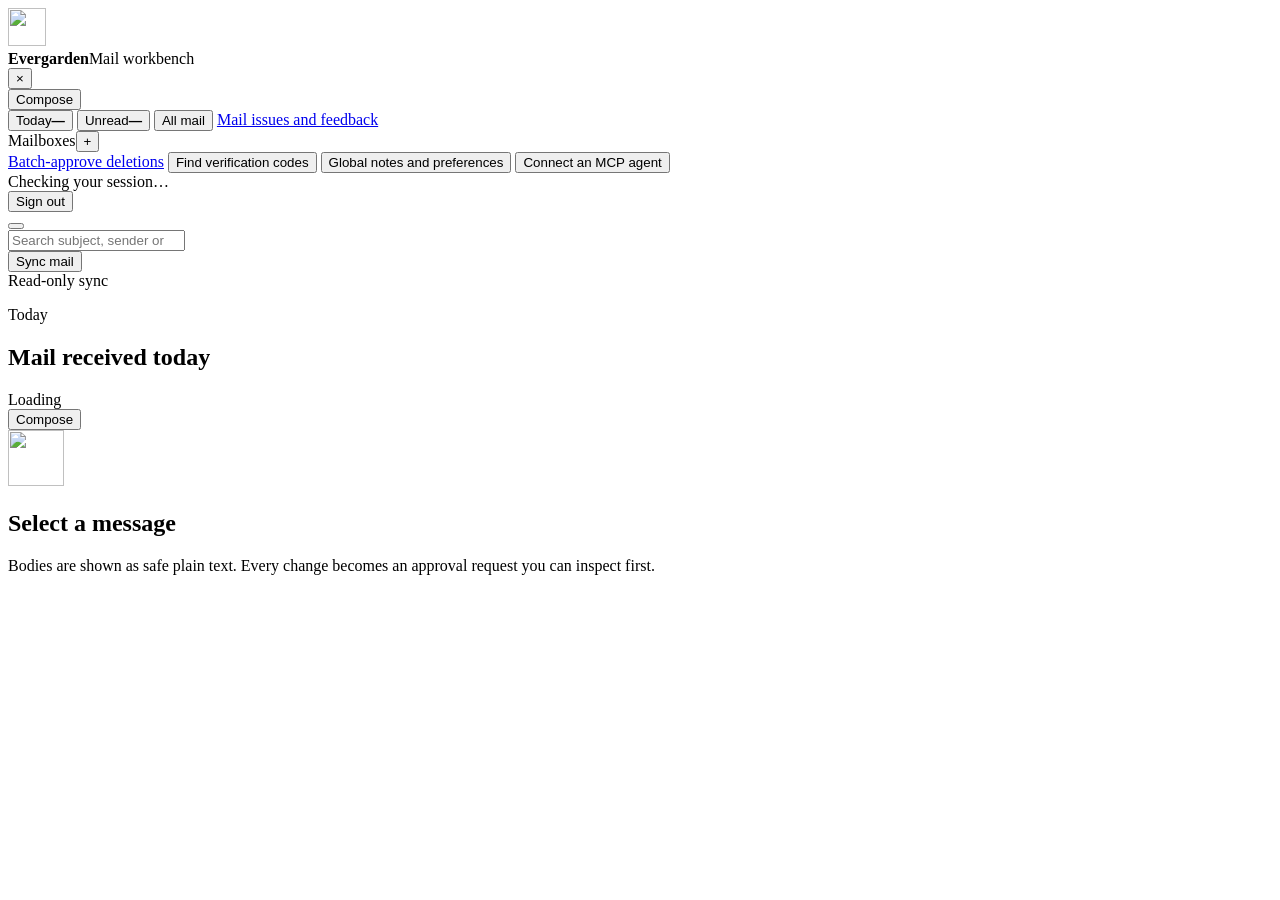
==== apps/mail_ui/static/index.html @ 0ebc5169 "Evergarden 0.1.0: initial public release" ====
<!doctype html>
<html lang="en">
  <head>
    <meta charset="utf-8">
    <meta name="viewport" content="width=device-width, initial-scale=1">
    <meta name="color-scheme" content="light dark">
    <title data-i18n="mail.pageTitle">Mail · Evergarden</title>
    <link rel="icon" href="/assets/favicon.svg" type="image/svg+xml">
    <link rel="stylesheet" href="/assets/tokens.css">
    <link rel="stylesheet" href="/assets/components.css">
    <link rel="stylesheet" href="/assets/styles.css">
    <script src="/assets/i18n.js" defer></script>
    <script src="/assets/locale-en.js" defer></script>
    <script src="/assets/locale-zh-CN.js" defer></script>
    <script src="/assets/ui.js" defer></script>
    <script src="/assets/http.js" defer></script>
    <script src="/assets/app.js" defer></script>
    <script src="/assets/bridge.js" defer></script>
  </head>
  <body>
    <div id="shell" class="shell">
      <aside id="sidebar" class="sidebar" aria-label="Mailbox navigation" data-i18n-aria-label="mail.nav.label">
        <div class="brand">
          <img class="brand-logo" src="/assets/logo.svg" alt="" width="38" height="38">
          <div><strong>Evergarden</strong><span data-i18n="mail.brand.tagline">Mail workbench</span></div>
          <button id="navClose" class="icon-button nav-close" type="button" aria-label="Close menu" data-i18n-aria-label="mail.nav.close">×</button>
        </div>
        <button id="composeButton" class="primary full" type="button" data-i18n="mail.compose">Compose</button>
        <nav aria-label="Views" data-i18n-aria-label="mail.nav.views">
          <button class="nav-item active" type="button" data-view="today" aria-current="page"><span data-i18n="mail.nav.today">Today</span><b id="todayCount">—</b></button>
          <button class="nav-item" type="button" data-view="unread"><span data-i18n="mail.nav.unread">Unread</span><b id="unreadCount">—</b></button>
          <button class="nav-item" type="button" data-view="all"><span data-i18n="mail.nav.all">All mail</span></button>
          <a class="nav-item" href="/feedback" data-i18n="mail.nav.feedback">Mail issues and feedback</a>
        </nav>
        <div class="section-heading"><span data-i18n="mail.nav.mailboxes">Mailboxes</span><button id="accountAdminButton" class="icon-button" type="button" title="Manage mailboxes" aria-label="Manage mailboxes" data-i18n-title="mail.nav.manageMailboxes" data-i18n-aria-label="mail.nav.manageMailboxes">+</button></div>
        <div id="accountList" class="account-list"></div>
        <div class="sidebar-bottom">
          <button id="bridgeButton" class="nav-item" type="button" hidden><span data-i18n="mail.nav.bridge">Company mail notifications</span> <b id="bridgeUnread">0</b></button>
          <a class="nav-item" href="/review?batch=trash" target="_blank" rel="noopener" data-i18n="mail.nav.batchTrash">Batch-approve deletions</a>
          <button id="verificationButton" class="nav-item" type="button"><span data-i18n="mail.nav.codes">Find verification codes</span></button>
          <button id="preferencesButton" class="nav-item" type="button"><span data-i18n="mail.nav.preferences">Global notes and preferences</span></button>
          <button id="mcpGuideButton" class="nav-item" type="button"><span data-i18n="mail.nav.mcp">Connect an MCP agent</span></button>
          <div class="sidebar-lang" data-lang-switch></div>
          <div class="identity-row"><div id="identity" class="identity" data-i18n-once="mail.identity.checking">Checking your session…</div><button id="logoutButton" class="text-button" type="button" title="Sign out on all devices and browsers" data-i18n="mail.logout" data-i18n-title="mail.logoutTitle">Sign out</button></div>
        </div>
      </aside>
      <div id="navBackdrop" class="nav-backdrop" hidden></div>

      <main class="workspace">
        <header class="toolbar">
          <button id="menuButton" class="icon-button menu-button" type="button" aria-controls="sidebar" aria-expanded="false" aria-label="Open menu" data-i18n-aria-label="mail.nav.open"><span class="menu-icon" aria-hidden="true"></span></button>
          <form id="searchForm" role="search">
            <label class="search-box">
              <span class="search-icon" aria-hidden="true"></span>
              <input id="searchInput" type="search" maxlength="500" placeholder="Search subject, sender or body" aria-label="Search mail" autocomplete="off" data-i18n-placeholder="mail.search.placeholder" data-i18n-aria-label="mail.search.label">
            </label>
          </form>
          <button id="syncButton" class="secondary" type="button" data-i18n="mail.sync">Sync mail</button>
          <div id="syncState" class="status-pill" role="status" data-i18n-live="mail.sync.readOnly">Read-only sync</div>
        </header>

        <section class="mail-column" aria-label="Message list" data-i18n-aria-label="mail.list.label">
          <div class="column-heading">
            <div><p id="eyebrow" data-i18n-once="mail.heading.today.eyebrow">Today</p><h1 id="viewTitle" data-i18n-once="mail.heading.today.title">Mail received today</h1></div>
            <span id="resultCount" class="muted" role="status" data-i18n-once="common.loading">Loading</span>
          </div>
          <div id="notice" class="notice" role="status" hidden></div>
          <div id="messageList" class="message-list"></div>
          <button id="composeFab" class="primary compose-fab" type="button" data-i18n="mail.compose">Compose</button>
        </section>

        <section id="reader" class="reader empty" aria-label="Message" data-i18n-aria-label="mail.reader.label">
          <div id="readerEmpty" class="empty-state">
            <img class="empty-logo" src="/assets/logo.svg" alt="" width="56" height="56">
            <h2 data-i18n="mail.reader.emptyTitle">Select a message</h2>
            <p data-i18n="mail.reader.emptyBody">Bodies are shown as safe plain text. Every change becomes an approval request you can inspect first.</p>
          </div>
          <article id="readerContent" hidden>
            <div class="reader-header">
              <button id="readerBack" class="text-button reader-back" type="button" data-i18n="mail.reader.back">← Back to list</button>
              <div class="reader-kicker"><span id="messageAccount"></span><span class="kicker-end"><span id="messageDate"></span><button id="bodyFontButton" class="text-button" type="button" aria-pressed="false" data-i18n="mail.reader.monospace">Monospace</button></span></div>
              <h2 id="messageSubject"></h2>
              <div id="messageSender" class="sender"></div>
              <div id="messageRecipients" class="recipients"></div>
            </div>
            <div class="action-row" role="group" aria-label="Message actions" data-i18n-aria-label="mail.actions.label">
              <button id="replyButton" class="secondary" type="button" data-i18n="mail.actions.reply">Reply</button>
              <button id="replyAllButton" class="secondary" type="button" data-i18n="mail.actions.replyAll">Reply all</button>
              <button id="forwardButton" class="secondary" type="button" data-i18n="mail.actions.forward">Forward</button>
              <button id="archiveButton" class="secondary" type="button" data-i18n="mail.actions.archive">Archive</button>
              <button id="moveButton" class="secondary" type="button" data-i18n="mail.actions.move">Move</button>
              <button id="markButton" class="secondary" type="button" data-i18n="mail.actions.mark">Mark</button>
              <button id="trashButton" class="danger-ghost" type="button" data-i18n="mail.actions.trash">Move to trash</button>
            </div>
            <pre id="messageBody" class="message-body"></pre>
            <section id="attachmentSection" class="attachments" hidden>
              <h3 data-i18n="mail.attachments">Attachments</h3><div id="attachmentList"></div>
            </section>
          </article>
        </section>
      </main>
    </div>

    <dialog id="bridgeDialog" class="dialog" aria-labelledby="bridgeTitle">
      <div class="dialog-heading"><h2 id="bridgeTitle" data-i18n="bridge.title">Company mail notifications · Thunderbird</h2><button id="bridgeClose" class="icon-button" type="button" aria-label="Close" data-i18n-aria-label="common.close">×</button></div>
      <p id="bridgeStatus" class="bridge-status" role="status" data-i18n-once="bridge.waiting">Waiting for Thunderbird to connect</p>
      <ol class="bridge-steps">
        <li data-i18n="bridge.step1">Sign in to the company Google mailbox in Thunderbird.</li>
        <li data-i18n="bridge.step2">Download the add-on and install it from Thunderbird's Add-ons → Install Add-on From File.</li>
        <li data-i18n="bridge.step3">Download the pairing file and import it in the add-on settings. Keep Thunderbird running.</li>
      </ol>
      <p class="dialog-row"><a class="button-link" href="/bridge/addon.xpi" download data-i18n="bridge.downloadAddon">Download the Thunderbird add-on</a> <button id="bridgePair" class="secondary" type="button" data-i18n="bridge.downloadPairing">Download pairing file</button></p>
      <p class="safety-copy" data-i18n="bridge.pairingNote">The pairing file can only upload company mail, so keep it safe; pairing again invalidates the old file. The first run backfills the last 7 days, up to 16 MiB per message.</p>
      <div class="dialog-row">
        <button id="bridgeDesktop" class="secondary" type="button" data-i18n="bridge.desktop">Enable desktop alerts</button>
        <button id="bridgeRead" class="secondary" type="button" data-i18n="bridge.markRead">Mark shown notifications as read</button>
        <button id="bridgeRevoke" class="danger-ghost" type="button" data-i18n="bridge.disconnect">Disconnect bridge</button>
      </div>
      <div id="bridgeNotifications" class="message-list bridge-list"></div>
    </dialog>

    <dialog id="composeDialog" class="dialog compose-dialog" aria-labelledby="composeTitle">
      <form id="composeForm">
        <div class="dialog-heading"><div><p data-i18n="compose.eyebrow">Review first</p><h2 id="composeTitle" data-i18n-live="compose.title.send">New message</h2></div><button type="button" class="icon-button close-dialog" aria-label="Close" data-i18n-aria-label="common.close">×</button></div>
        <input id="composeMode" type="hidden" value="send">
        <input id="composeMessageId" type="hidden">
        <div class="form-grid">
          <label><span data-i18n="compose.from">From mailbox</span><select id="composeAccount" required></select></label>
          <label><span data-i18n="compose.to">To</span><input id="composeTo" type="text" required placeholder="name@example.com, separate several with commas" data-i18n-placeholder="compose.toPlaceholder"></label>
          <label><span data-i18n="compose.cc">Cc</span><input id="composeCc" type="text" placeholder="Optional" data-i18n-placeholder="common.optional"></label>
          <label id="bccLabel"><span data-i18n="compose.bcc">Bcc</span><input id="composeBcc" type="text" placeholder="Optional" data-i18n-placeholder="common.optional"></label>
          <label class="wide"><span data-i18n="compose.subject">Subject</span><input id="composeSubject" type="text" maxlength="998" required></label>
          <label class="wide"><span data-i18n="compose.body">Message</span><textarea id="composeBody" rows="14" maxlength="100000" required></textarea></label>
          <label class="wide"><span data-i18n="compose.attachments">Attachments</span><input id="composeFiles" type="file" multiple></label>
          <div id="composeAttachmentList" class="wide compose-attachments"></div>
        </div>
        <p class="safety-copy" data-i18n="compose.safety">Submitting only creates an immutable approval request; nothing is sent directly.</p>
        <div class="dialog-actions"><button type="button" class="secondary close-dialog" data-i18n="common.cancel">Cancel</button><button type="submit" class="primary" data-i18n="compose.submit">Create approval request</button></div>
      </form>
    </dialog>

    <dialog id="reviewDialog" class="dialog review-dialog" aria-labelledby="reviewTitle">
      <div class="dialog-heading"><div><p data-i18n="review.eyebrow">Human approval required</p><h2 id="reviewTitle" data-i18n="review.title">Check the immutable operation</h2></div><button type="button" class="icon-button close-dialog" aria-label="Close" data-i18n-aria-label="common.close">×</button></div>
      <div id="reviewWarning" class="review-warning"></div>
      <pre id="reviewPacket" class="review-packet"></pre>
      <div id="reviewStatus" class="approval-status" role="status" data-i18n-once="review.waiting">Waiting for human approval</div>
      <div class="dialog-actions split">
        <a id="approvalLink" class="secondary button-link" target="_blank" rel="noopener" data-i18n="review.openPage">Open the approval page</a>
        <div><button id="checkApprovalButton" class="secondary" type="button" data-i18n="review.check">Check approval status</button><button id="executeApprovedButton" class="primary" type="button" disabled data-i18n="review.execute">Run approved operation</button></div>
      </div>
    </dialog>

    <dialog id="moveDialog" class="dialog small-dialog" aria-labelledby="moveTitle">
      <form id="moveForm">
        <div class="dialog-heading"><div><p data-i18n="move.eyebrow">Allowlisted folders only</p><h2 id="moveTitle" data-i18n="move.title">Move message</h2></div><button type="button" class="icon-button close-dialog" aria-label="Close" data-i18n-aria-label="common.close">×</button></div>
        <label><span data-i18n="move.destination">Destination folder</span><select id="moveDestination" required></select></label>
        <p id="moveEmpty" class="review-warning" hidden data-i18n="move.none">This mailbox has no folders configured as move destinations.</p>
        <p class="safety-copy" data-i18n="move.safety">The destination must be in this mailbox's allowlist. After approval the server re-checks UIDVALIDITY and the content hash.</p>
        <div class="dialog-actions"><button type="button" class="secondary close-dialog" data-i18n="common.cancel">Cancel</button><button id="moveSubmit" type="submit" class="primary" data-i18n="move.submit">Prepare move</button></div>
      </form>
    </dialog>

    <dialog id="markDialog" class="dialog small-dialog" aria-labelledby="markTitle">
      <div class="dialog-heading"><div><p data-i18n="mark.eyebrow">Reversible</p><h2 id="markTitle" data-i18n="mark.title">Mark message</h2></div><button type="button" class="icon-button close-dialog" aria-label="Close" data-i18n-aria-label="common.close">×</button></div>
      <div class="mark-grid" role="group" aria-labelledby="markTitle">
        <button type="button" class="secondary" data-mark="seen" data-i18n="mark.seen">Mark as read</button>
        <button type="button" class="secondary" data-mark="unseen" data-i18n="mark.unseen">Mark as unread</button>
        <button type="button" class="secondary" data-mark="flag" data-i18n="mark.flag">Flag</button>
        <button type="button" class="secondary" data-mark="unflag" data-i18n="mark.unflag">Remove flag</button>
      </div>
      <p class="safety-copy" data-i18n="mark.safety">Marking is reversible but still needs a separate human approval.</p>
    </dialog>

    <dialog id="preferencesDialog" class="dialog notes-dialog" aria-labelledby="preferencesTitle">
      <form id="preferencesForm">
        <div class="dialog-heading"><div><p data-i18n="prefs.eyebrow">Encrypted locally</p><h2 id="preferencesTitle" data-i18n="prefs.title">Global notes and mailbox preferences</h2></div><button type="button" class="icon-button close-dialog" aria-label="Close" data-i18n-aria-label="common.close">×</button></div>
        <label><span data-i18n="prefs.global">Global notes</span><textarea id="globalNotes" rows="9" maxlength="50000" placeholder="Describe how you generally want mail handled. Never enter passwords, tokens or TOTP secrets." data-i18n-placeholder="prefs.globalPlaceholder"></textarea></label>
        <label><span data-i18n="prefs.mailbox">Mailbox</span><select id="preferenceAccount"></select></label>
        <label><span data-i18n="prefs.description">Mailbox description</span><textarea id="mailboxDescription" rows="3" maxlength="2000"></textarea></label>
        <label><span data-i18n="prefs.preferences">Preferences for this mailbox</span><textarea id="mailboxPreferences" rows="7" maxlength="20000"></textarea></label>
        <p class="safety-copy" data-i18n="prefs.safety">This text is encrypted on this machine. It is guidance only and cannot override permissions, approvals or the writer fence.</p>
        <div class="dialog-actions"><button type="button" class="secondary close-dialog" data-i18n="common.cancel">Cancel</button><button type="submit" class="primary" data-i18n="prefs.save">Save</button></div>
      </form>
    </dialog>

    <dialog id="verificationDialog" class="dialog verification-dialog" aria-labelledby="verificationTitle">
      <form id="verificationForm">
        <div class="dialog-heading"><div><p data-i18n="codes.eyebrow">Read only · never auto-submitted</p><h2 id="verificationTitle" data-i18n="codes.title">Find recent verification codes</h2></div><button type="button" class="icon-button close-dialog" aria-label="Close" data-i18n-aria-label="common.close">×</button></div>
        <div class="form-grid compact">
          <label><span data-i18n="codes.mailbox">Mailbox</span><select id="verificationAccount"><option value="" data-i18n="common.allMailboxes">All mailboxes</option></select></label>
          <label><span data-i18n="codes.domain">Sender domain</span><input id="verificationDomain" type="text" maxlength="253" placeholder="Optional, e.g. example.com" data-i18n-placeholder="codes.domainPlaceholder"></label>
          <label><span data-i18n="codes.window">Time window</span><select id="verificationMinutes"><option value="10" data-i18n="codes.minutes10">10 minutes</option><option value="15" selected data-i18n="codes.minutes15">15 minutes</option><option value="30" data-i18n="codes.minutes30">30 minutes</option><option value="60" data-i18n="codes.minutes60">60 minutes</option></select></label>
        </div>
        <div id="verificationResults" class="code-results" role="status"></div>
        <div class="dialog-actions"><button type="button" class="secondary close-dialog" data-i18n="common.close">Close</button><button type="submit" class="primary" data-i18n="codes.submit">Search (read only)</button></div>
      </form>
    </dialog>

    <dialog id="mcpDialog" class="dialog mcp-dialog" aria-labelledby="mcpTitle">
      <div class="dialog-heading"><div><p data-i18n="mcp.eyebrow">Connect your agent</p><h2 id="mcpTitle" data-i18n="mcp.title">MCP setup guide</h2></div><button type="button" class="icon-button close-dialog" aria-label="Close" data-i18n-aria-label="common.close">×</button></div>
      <div class="mcp-facts">
        <div class="mcp-fact"><span data-i18n="mcp.resource">MCP resource</span><div><code id="mcpResource">—</code><button type="button" class="text-button" data-copy-target="mcpResource" data-i18n="common.copy">Copy</button></div></div>
        <div id="mcpIssuerFact" class="mcp-fact" hidden><span data-i18n="mcp.issuer">OAuth issuer</span><div><code id="mcpIssuer">—</code><button type="button" class="text-button" data-copy-target="mcpIssuer" data-i18n="common.copy">Copy</button></div></div>
        <div class="mcp-fact"><span data-i18n="mcp.scopes">Available scopes</span><div><code id="mcpScopes">—</code><button type="button" class="text-button" data-copy-target="mcpScopes" data-i18n="common.copy">Copy</button></div></div>
      </div>
      <section class="mcp-keys">
        <div class="mcp-keys-head"><h3 data-i18n="mcp.keys">API keys</h3><span id="apiKeyCount" class="muted"></span></div>
        <div id="apiKeysDisabled" class="review-warning" hidden><span data-i18n="mcp.keysDisabled.before">Self-service issuance is off by default. Enable</span> <code>EVERGARDEN_MAIL_UI_API_KEYS_ENABLED</code> <span data-i18n="mcp.keysDisabled.after">to issue keys here; until then ask the administrator for a compatibility token.</span></div>
        <div id="apiKeyIssued" class="mcp-issued" hidden>
          <p class="mcp-issued-warning" data-i18n="mcp.issuedWarning">The plaintext is shown only this once. Once you close this window it is gone; if you lose it, revoke it and issue a new one.</p>
          <div class="mcp-issued-row"><code id="apiKeyToken"></code><button id="copyApiKeyButton" type="button" class="secondary" data-i18n="common.copy">Copy</button></div>
        </div>
        <div id="apiKeyList" class="mcp-key-list"></div>
        <form id="apiKeyForm" class="mcp-key-form">
          <div class="form-grid compact">
            <label><span data-i18n="mcp.keyName">Name</span><input id="apiKeyLabel" type="text" maxlength="48" required placeholder="laptop"></label>
            <label><span data-i18n="mcp.preset">Permission level</span><select id="apiKeyPreset">
              <option value="readonly" data-i18n="mcp.preset.readonly">Read only</option>
              <option value="drafting" data-i18n="mcp.preset.drafting">Read + drafts</option>
              <option value="full" data-i18n="mcp.preset.full">Full</option>
              <option value="custom" data-i18n="mcp.preset.custom">Custom</option>
            </select></label>
            <label><span data-i18n="mcp.ttl">Valid for</span><select id="apiKeyTtl">
              <option value="30" data-i18n="mcp.ttl30">30 days</option>
              <option value="90" selected data-i18n="mcp.ttl90">90 days</option>
              <option value="365" data-i18n="mcp.ttl365">365 days</option>
            </select></label>
          </div>
          <details>
            <summary data-i18n="mcp.pickScopes">Choose scopes one by one</summary>
            <div id="apiKeyScopes" class="mcp-scope-grid"></div>
          </details>
          <div class="dialog-actions"><button type="submit" class="primary" data-i18n="mcp.createKey">Create API key</button></div>
        </form>
      </section>
      <p class="safety-copy" data-i18n="mcp.tokenSafety">Keep the token in a mode-0600 file on your machine; never paste it into chats, issues or repositories. Issuing and revoking take effect immediately, with no MCP restart.</p>
      <div class="mcp-tabs" role="group" aria-label="Clients" data-i18n-aria-label="mcp.clients"></div>
      <div id="mcpSteps" class="mcp-steps"></div>
      <details>
        <summary data-i18n="mcp.troubleshoot">Troubleshooting</summary>
        <ul class="mcp-troubleshoot">
          <li><code>invalid_token</code>: <span data-i18n="mcp.ts.invalidToken">the token does not match the hash the server registered, or it was rotated; get a fresh one.</span></li>
          <li><code>403 insufficient_scope</code>: <span data-i18n="mcp.ts.scope">the scopes registered for this client are too narrow; an administrator must widen them and restart MCP.</span></li>
          <li><span data-i18n="mcp.ts.codexLogin">Codex says</span> <code>Run codex mcp login</code>: <span data-i18n="mcp.ts.codexLoginFix">it is still configured for OAuth; switch to</span> <code>bearer_token_env_var</code>.</li>
          <li data-i18n="mcp.ts.both">Both OAuth and a static Authorization header are configured: keep only one, otherwise they conflict.</li>
          <li><span data-i18n="mcp.ts.discovery">Credential-free self-check:</span> <code id="mcpDiscovery">—</code></li>
        </ul>
      </details>
      <div class="dialog-actions"><button type="button" class="secondary close-dialog" data-i18n="common.close">Close</button></div>
    </dialog>

    <dialog id="accountDialog" class="dialog account-dialog" aria-labelledby="accountTitle">
      <div class="dialog-heading"><div><p data-i18n="accounts.eyebrow">Private local configuration</p><h2 id="accountTitle" data-i18n="accounts.title">Add or disable mailboxes</h2></div><button type="button" class="icon-button close-dialog" aria-label="Close" data-i18n-aria-label="common.close">×</button></div>
      <div id="adminDisabled" class="review-warning" hidden data-i18n="accounts.disabled">Mailbox administration is off by default. When enabled it still only edits this machine's private configuration, and changes need a service restart.</div>
      <div id="managedAccounts" class="managed-accounts"></div>
      <details>
        <summary data-i18n="accounts.add">Add a mailbox</summary>
        <form id="accountForm" class="account-form">
          <div class="form-grid compact">
            <label><span data-i18n="accounts.alias">Alias</span><input name="alias" pattern="[a-z][a-z0-9_\-]{0,63}" required></label>
            <label><span data-i18n="accounts.address">Sign-in address</span><input name="address" type="email" required></label>
            <label class="wide"><span data-i18n="accounts.sendFrom">Allowed From addresses (comma-separated, first is the default)</span><input name="send_from_addresses" placeholder="public-name@example.com, login@example.com"></label>
            <label><span data-i18n="accounts.auth">Authentication</span><select name="auth_kind"><option value="oauth2">OAuth 2.0</option><option value="password" data-i18n="accounts.appPassword">App password</option></select></label>
            <label><span data-i18n="accounts.credential">Credential record</span><input name="credential_record" placeholder="microsoft:&lt;alias&gt;" pattern="[A-Za-z0-9][A-Za-z0-9:_\-]{0,199}" title="Suggested from the alias and authentication. Any stable id works; keep it once a credential is stored." data-i18n-title="accounts.credentialHint" required></label>
            <label><span data-i18n="accounts.imapHost">IMAP host</span><input name="imap_host" required></label>
            <label><span data-i18n="accounts.imapPort">IMAP port</span><input name="imap_port" type="number" min="1" max="65535" value="993" required></label>
            <label><span data-i18n="accounts.smtpHost">SMTP host</span><input name="smtp_host" required></label>
            <label><span data-i18n="accounts.smtpPort">SMTP port</span><input name="smtp_port" type="number" min="1" max="65535" value="587" required></label>
            <label><span data-i18n="accounts.smtpMode">SMTP security</span><select name="smtp_mode"><option value="starttls">STARTTLS</option><option value="ssl" data-i18n="accounts.implicitTls">Implicit TLS</option></select></label>
            <label><span data-i18n="accounts.archiveFolder">Archive folder</span><input name="archive_folder" value="Archive" required></label>
            <label><span data-i18n="accounts.sentFolder">Sent folder</span><input name="sent_folder" value="Sent" required></label>
            <label><span data-i18n="accounts.trashFolder">Trash folder</span><input name="trash_folder" value="Trash" required></label>
            <label class="wide"><span data-i18n="accounts.folders">Folders to sync</span><input name="folders" value="INBOX, Archive" required></label>
            <label class="wide"><span data-i18n="accounts.safeMove">Allowed move destinations</span><input name="safe_move_folders" value="Archive" required></label>
            <label class="wide check-label"><input name="copy_preserve_source_fallback" type="checkbox"> <span data-i18n="accounts.copyFallback">If the provider has no native MOVE, allow COPY and keep the source message</span></label>
          </div>
          <p class="safety-copy" data-i18n="accounts.safety">No passwords or tokens are accepted here. OAuth and MFA are completed on separate human pages; "Disable" only deactivates the mailbox and keeps its credentials and archive.</p>
          <div class="dialog-actions"><button type="submit" class="primary" data-i18n="accounts.save">Save private configuration</button></div>
        </form>
      </details>
    </dialog>
  </body>
</html>
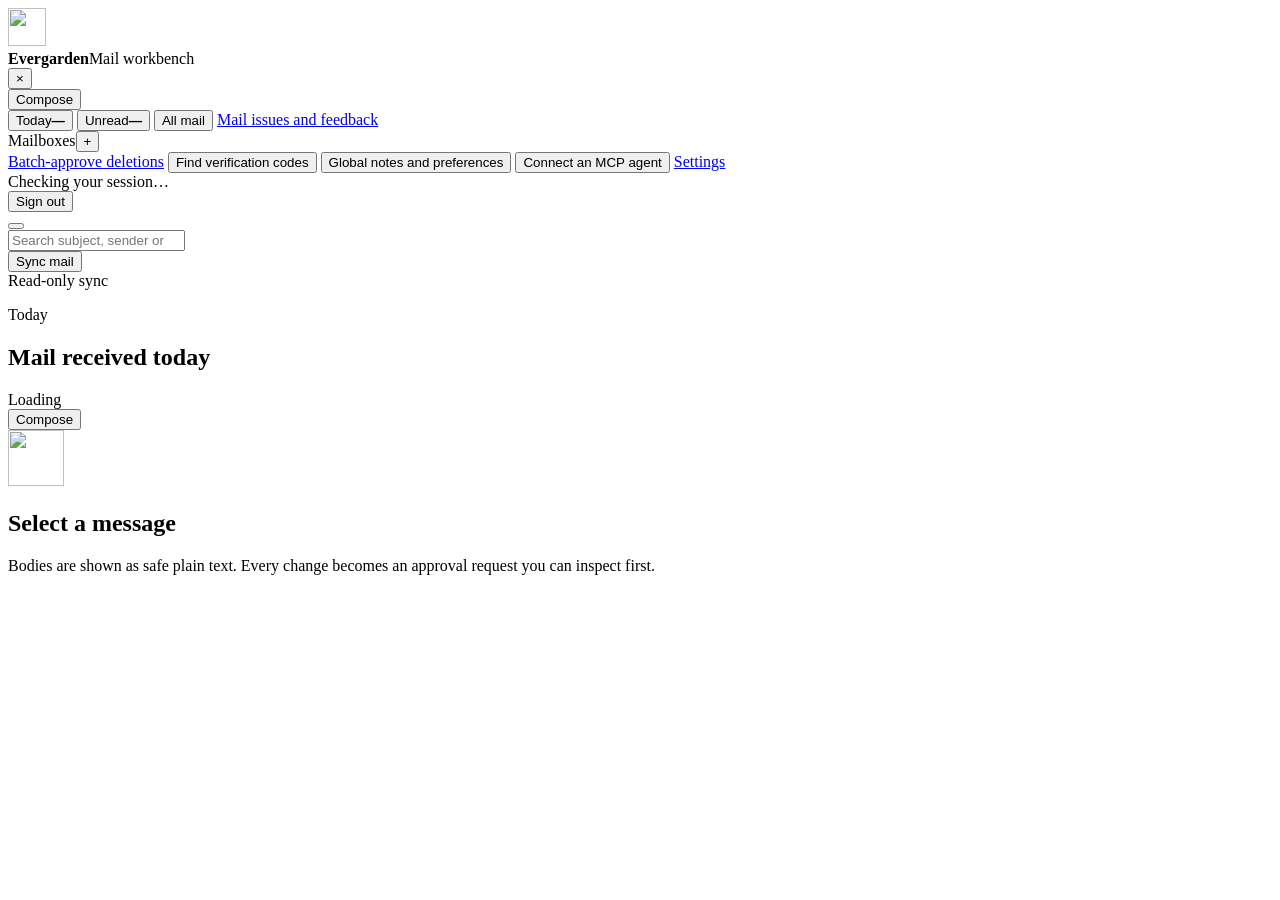
==== commit 555e0db6: "Add web settings, mailbox editing and non-expiring API keys" ====
--- a/apps/mail_ui/static/index.html
+++ b/apps/mail_ui/static/index.html
@@ -40,6 +40,7 @@
           <button id="verificationButton" class="nav-item" type="button"><span data-i18n="mail.nav.codes">Find verification codes</span></button>
           <button id="preferencesButton" class="nav-item" type="button"><span data-i18n="mail.nav.preferences">Global notes and preferences</span></button>
           <button id="mcpGuideButton" class="nav-item" type="button"><span data-i18n="mail.nav.mcp">Connect an MCP agent</span></button>
+          <a class="nav-item" href="/settings" data-i18n="settings.title">Settings</a>
           <div class="sidebar-lang" data-lang-switch></div>
           <div class="identity-row"><div id="identity" class="identity" data-i18n-once="mail.identity.checking">Checking your session…</div><button id="logoutButton" class="text-button" type="button" title="Sign out on all devices and browsers" data-i18n="mail.logout" data-i18n-title="mail.logoutTitle">Sign out</button></div>
         </div>
@@ -224,8 +225,10 @@
               <option value="30" data-i18n="mcp.ttl30">30 days</option>
               <option value="90" selected data-i18n="mcp.ttl90">90 days</option>
               <option value="365" data-i18n="mcp.ttl365">365 days</option>
+              <option value="never" data-i18n="mcp.ttlNever">Never expires</option>
             </select></label>
           </div>
+          <label id="apiKeyNoExpiryRisk" class="safety-copy check-label" hidden><input id="apiKeyNoExpiryAck" type="checkbox"><span data-i18n="mcp.noExpiryRisk">I understand that a leaked token allows continued access until I revoke it. I will store it securely and revoke it when no longer needed.</span></label>
           <details>
             <summary data-i18n="mcp.pickScopes">Choose scopes one by one</summary>
             <div id="apiKeyScopes" class="mcp-scope-grid"></div>
